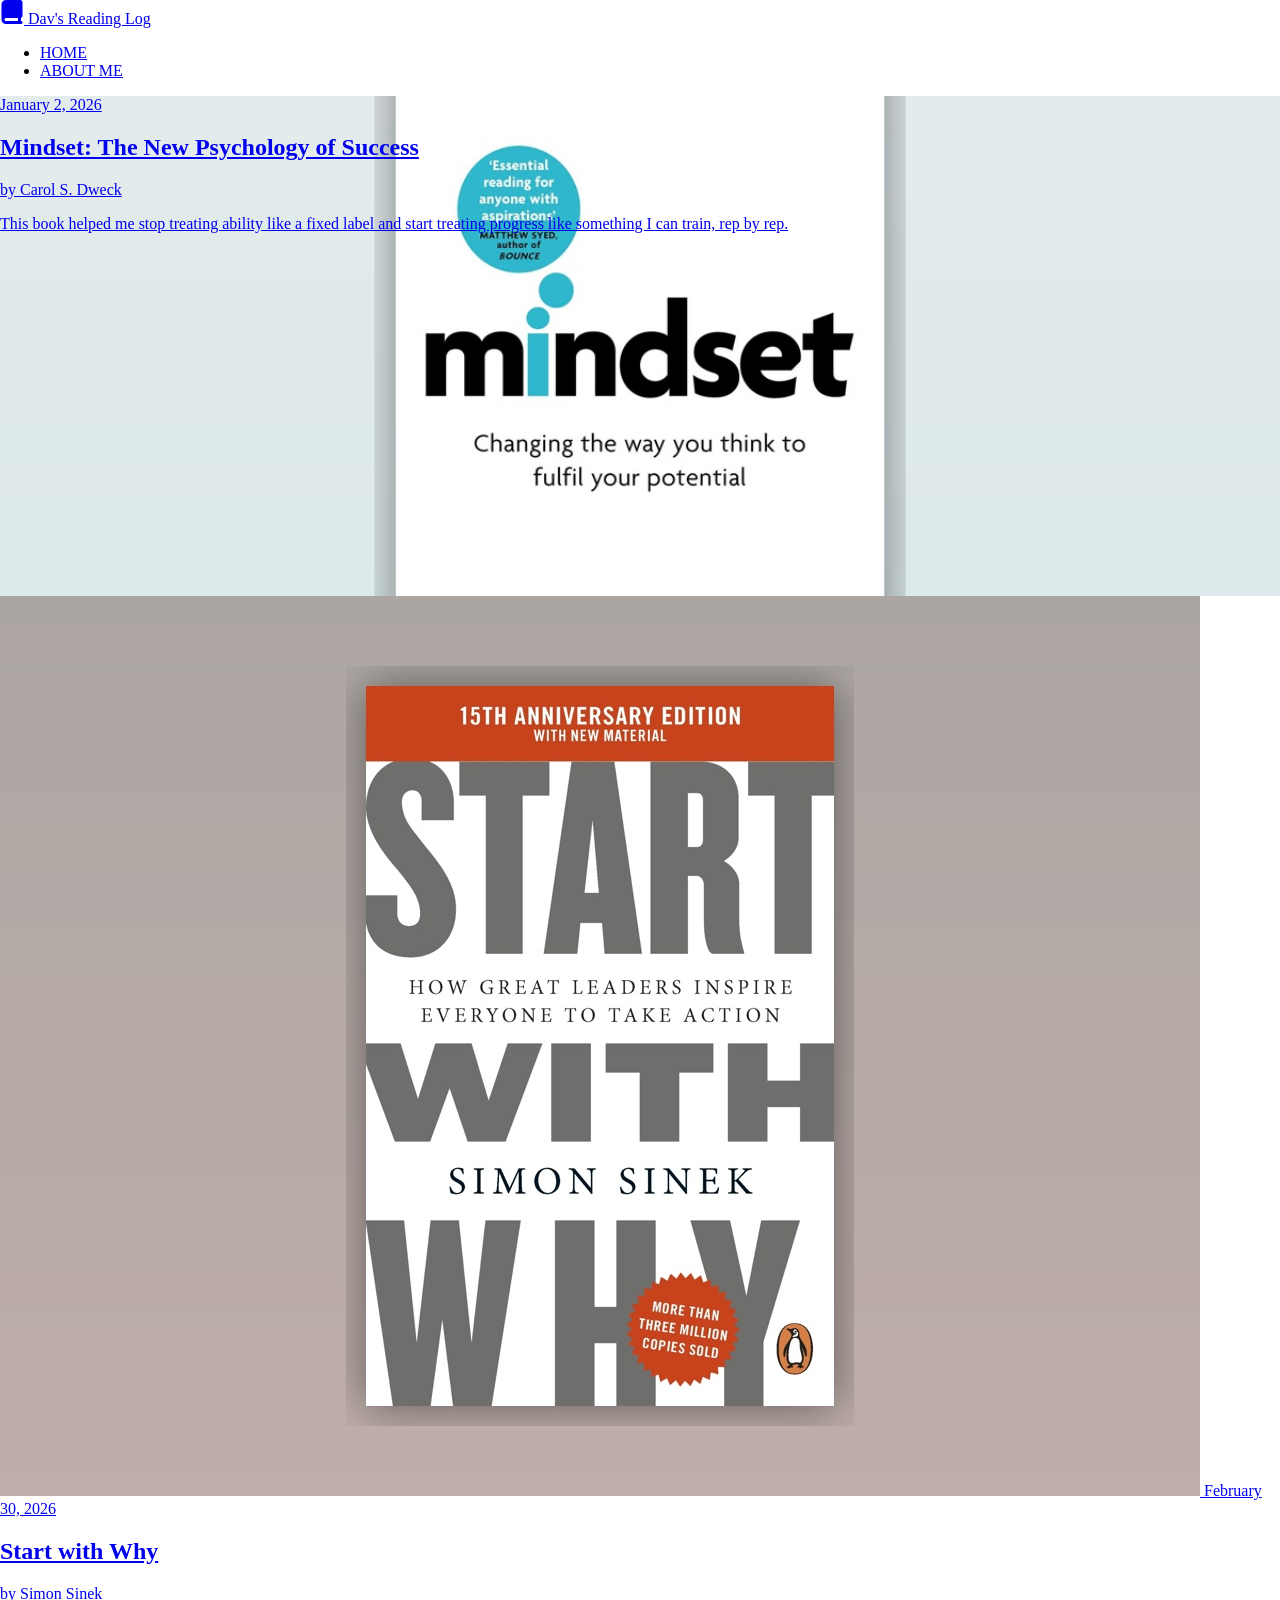
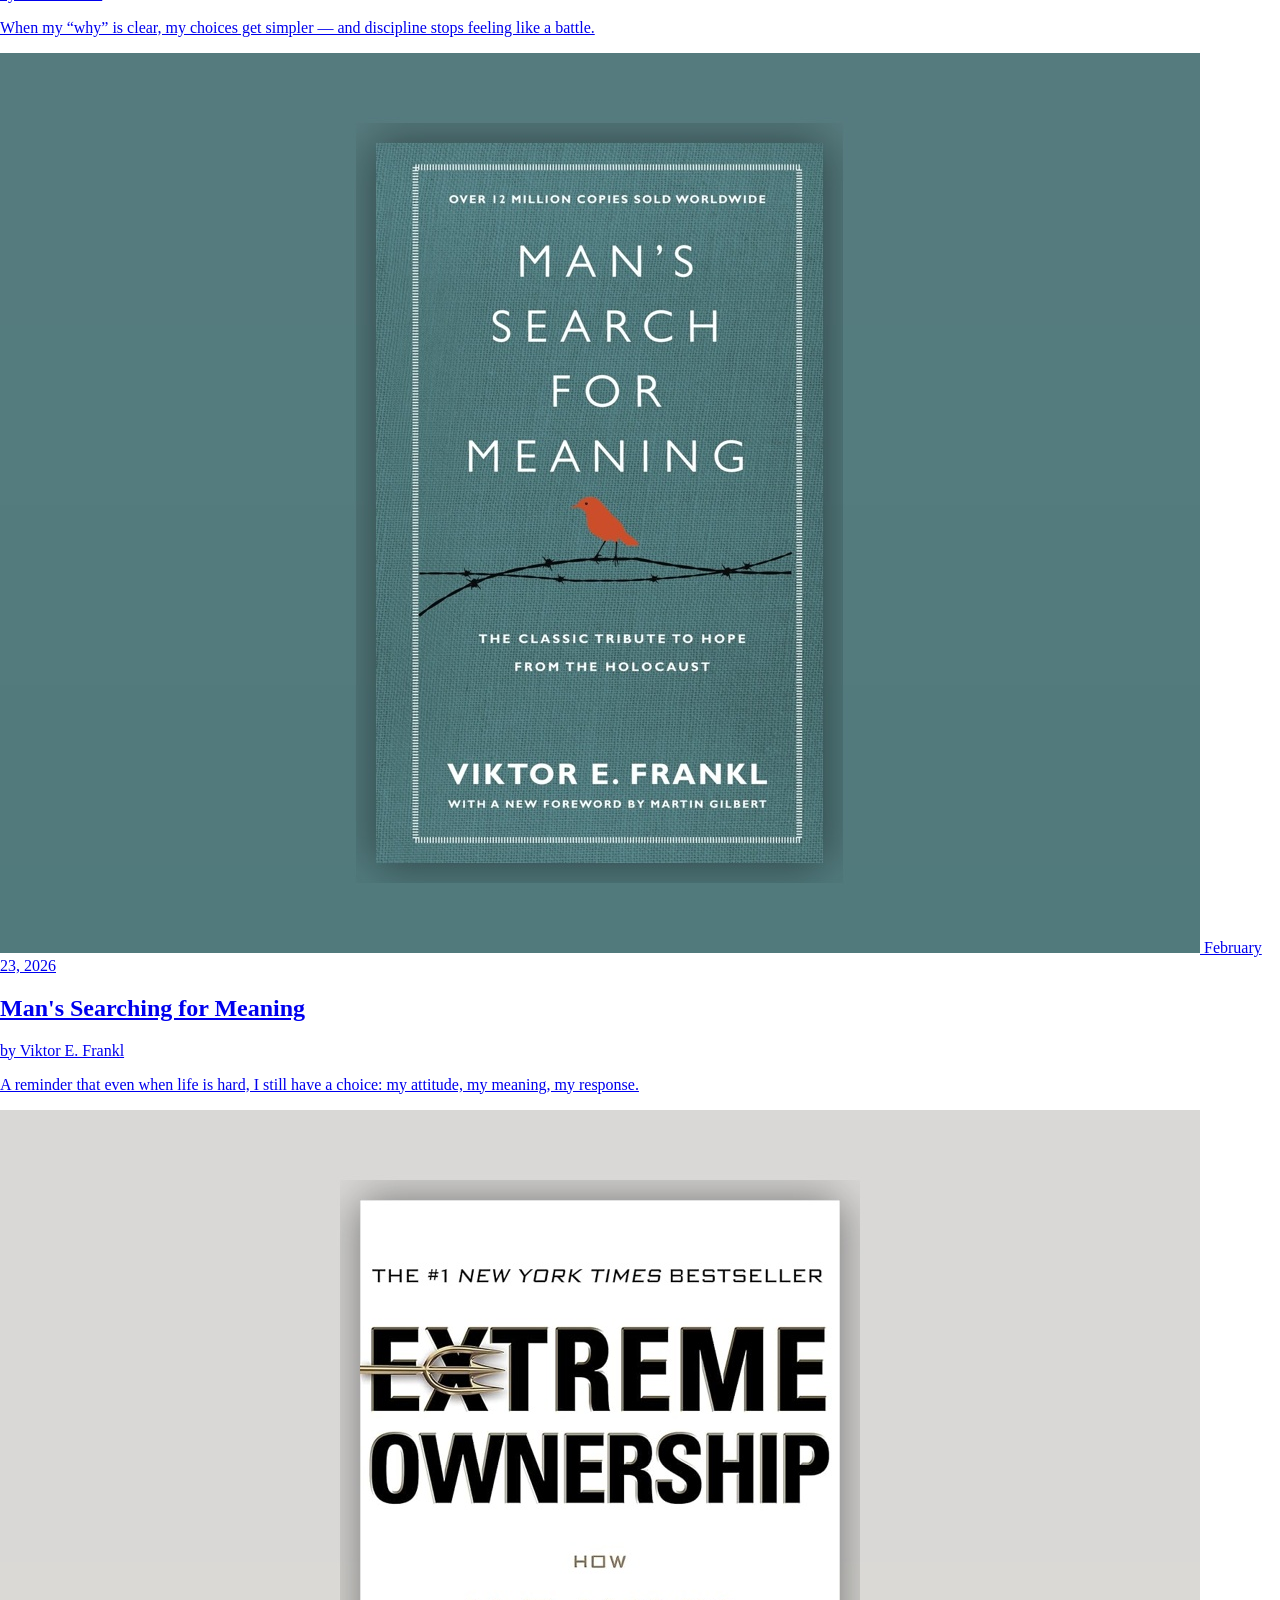
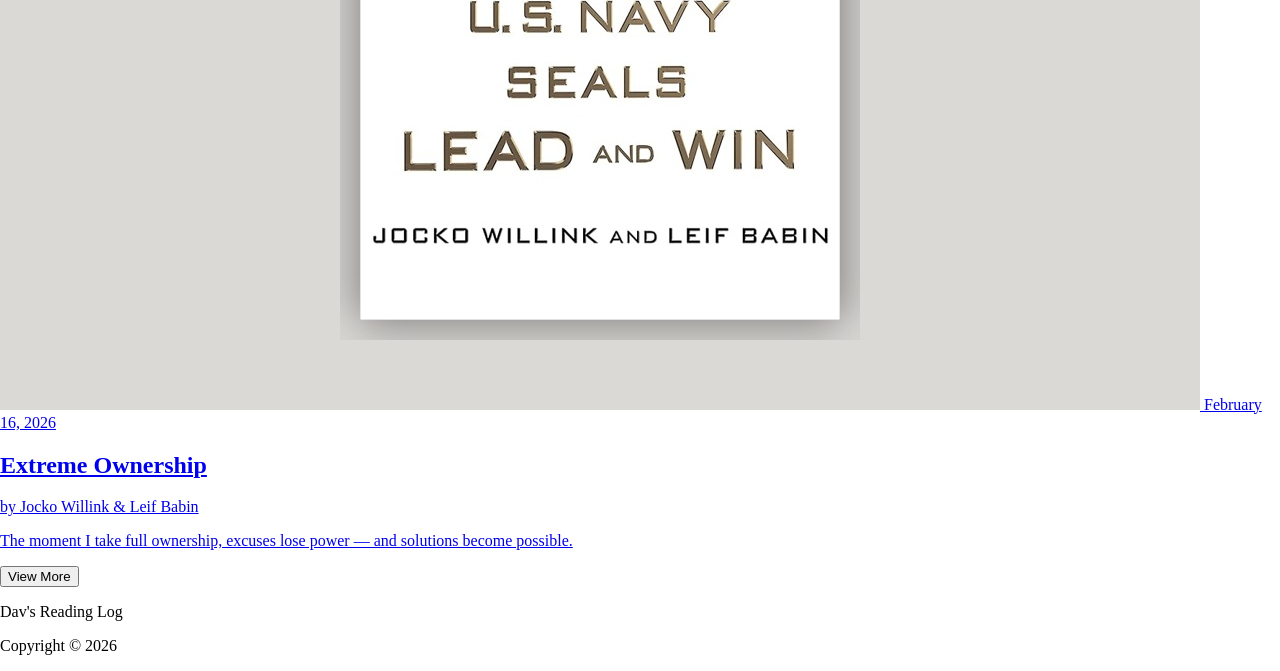
==== index.html @ 86ae37eb "chore: remove unnecessary elements" ====
<!DOCTYPE html>
<html lang="en">

<head>
    <meta charset="UTF-8">
    <meta name="viewport" content="width=device-width, initial-scale=1.0">
    <link rel="stylesheet" href="styles.css">
    <link rel="icon" type="image/svg+xml" href="./assets/book.svg">
    <script type="module" src="main.js" defer></script>

    <title>Dav's Reading Log</title>
</head>

<body>

    <header>
        <div class="container">
            <a href="index.html" class="logo">
                <svg class="logo-icon" xmlns="http://www.w3.org/2000/svg" viewBox="0 0 448 512">
                    <path
                        d="M96 512l320 0c17.7 0 32-14.3 32-32s-14.3-32-32-32l0-66.7c18.6-6.6 32-24.4 32-45.3l0-288c0-26.5-21.5-48-48-48L96 0C43 0 0 43 0 96L0 416c0 53 43 96 96 96zM64 416c0-17.7 14.3-32 32-32l256 0 0 64-256 0c-17.7 0-32-14.3-32-32zM274.1 99.2..." />
                </svg>
                <span>
                    Dav's Reading Log
                </span>
            </a>
            <nav aria-label="Primary">
                <ul>
                    <li><a href="index.html">HOME</a></li>
                    <li><a href="about.html">ABOUT ME</a></li>
                </ul>
            </nav>
        </div>
    </header>

    <main>
        <section id="journal-content-area">
            <article id="featured-post-container">
                
            </article>

            <section class="recent-post-container">
                
            </section>
            
            <button id="view-more-btn">View More</button>
            
        </section>
    </main>

    <footer>
        <p>Dav's Reading Log</p>
        <p>Copyright &copy; 2026</p>
    </footer>

</body>

</html>
---- styles.css ----
html, 
body {
    margin: 0;
    padding: 0;
    box-sizing: border-box;
}

.logo-icon {
  width: 24px;
  height: 24px;
  fill: currentColor;
}

.featured-post-card {
  display: flex;
  flex-direction: column;
  width: 100%;
  height: 500px;
  background-size: cover;
  background-position: center;
  background-repeat: no-repeat;
  
}
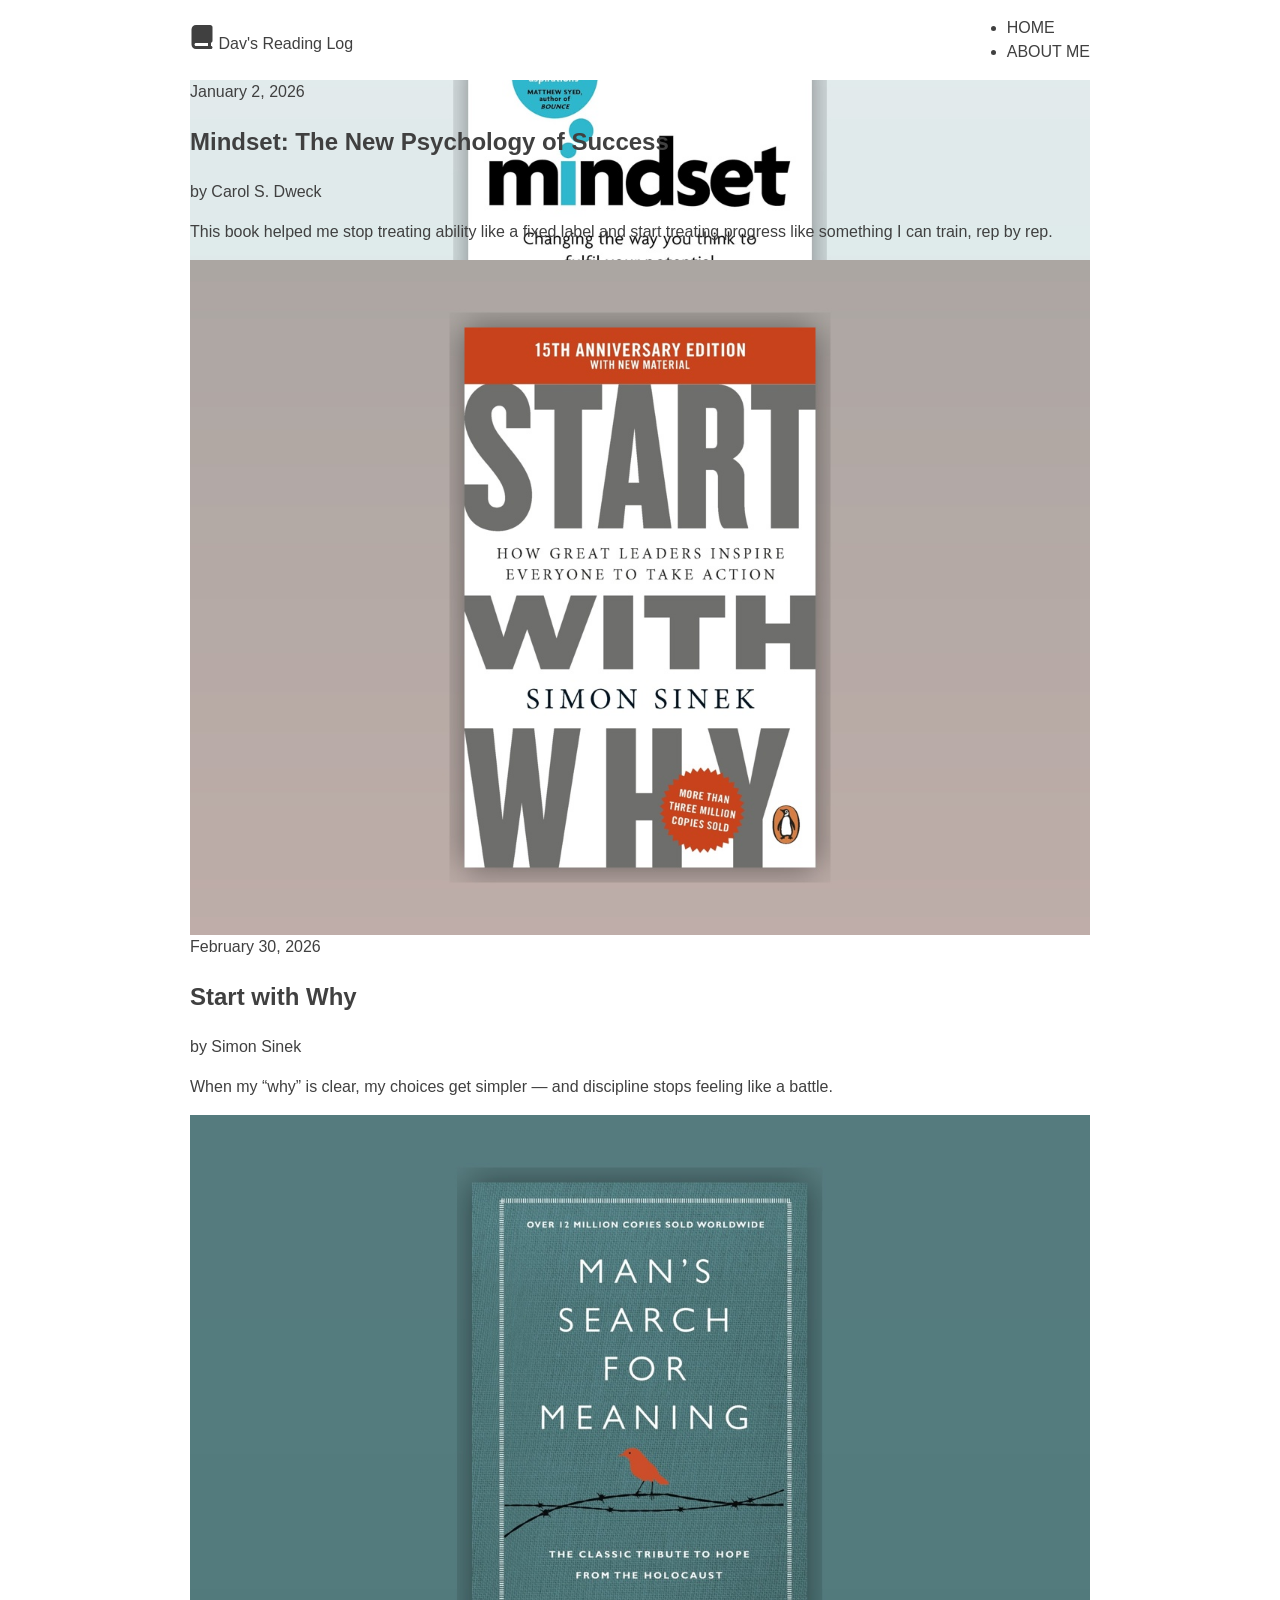
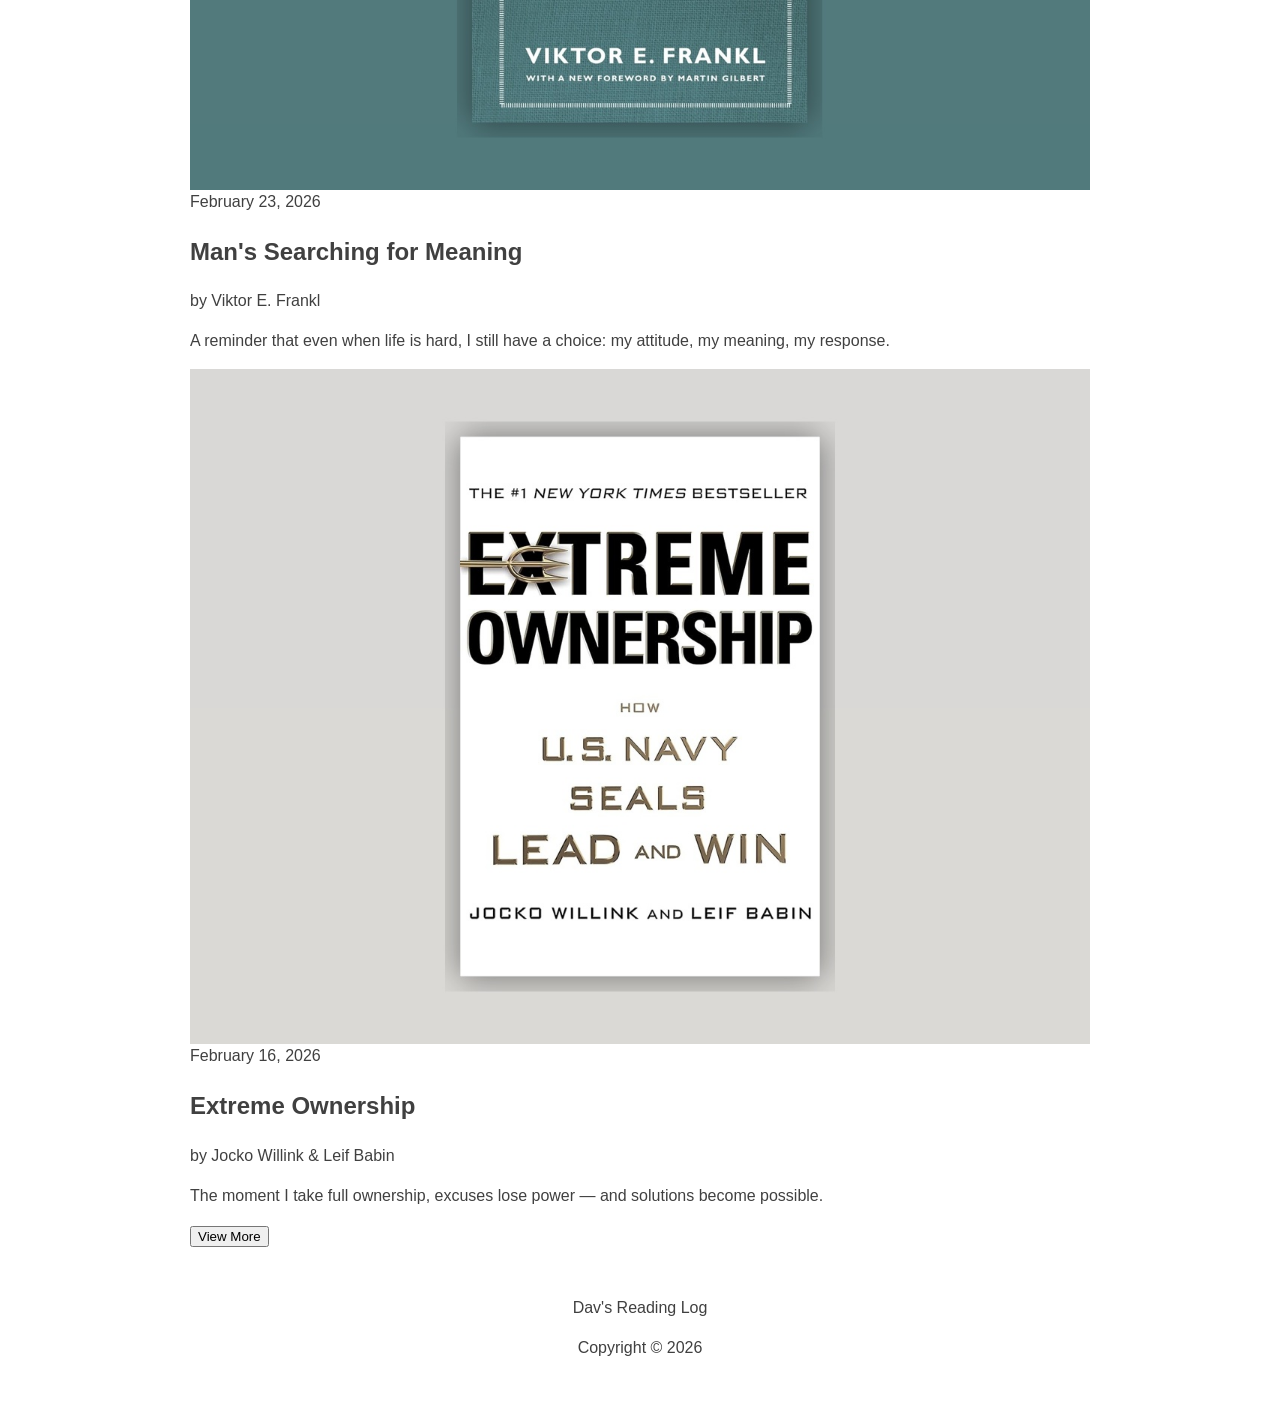
==== commit 276e2631: "style: implement base layout structure" ====
--- a/index.html
+++ b/index.html
@@ -14,7 +14,7 @@
 <body>
 
     <header>
-        <div class="container">
+        <div class="site-header container">
             <a href="index.html" class="logo">
                 <svg class="logo-icon" xmlns="http://www.w3.org/2000/svg" viewBox="0 0 448 512">
                     <path
@@ -34,7 +34,7 @@
     </header>
 
     <main>
-        <section id="journal-content-area">
+        <section id="journal-content-area" class="container">
             <article id="featured-post-container">
                 
             </article>
@@ -48,7 +48,7 @@
         </section>
     </main>
 
-    <footer>
+    <footer class="container">
         <p>Dav's Reading Log</p>
         <p>Copyright &copy; 2026</p>
     </footer>
--- a/styles.css
+++ b/styles.css
@@ -1,9 +1,61 @@
-html, 
+/* ====================
+   Base
+   ==================== */
+*,
+*::before,
+*::after {
+  box-sizing: border-box;
+}
+
 body {
-    margin: 0;
-    padding: 0;
-    box-sizing: border-box;
+  margin: 0;
+  padding: 0;
+  font-family: 'Source Sans Pro', sans-serif;
+  color: #404040;
+  line-height: 1.5;
 }
+
+img {
+  max-width: 100%;
+  display: block;
+}
+
+a {
+  text-decoration: none;
+  color: inherit
+}
+
+/* ====================
+   Layout
+   ==================== */
+
+.container {
+  width: min(100% - 3rem, 900px);
+  margin-inline: auto;
+}
+
+.site-header {
+  display: flex;
+  flex-direction: row;
+  justify-content: space-between;
+  align-items: center;
+}
+
+footer{
+  text-align: center;
+  padding: 2em 0;
+}
+
+
+
+
+
+
+
+
+
+
+
 
 .logo-icon {
   width: 24px;
@@ -14,10 +66,8 @@
 .featured-post-card {
   display: flex;
   flex-direction: column;
-  width: 100%;
-  height: 500px;
   background-size: cover;
   background-position: center;
   background-repeat: no-repeat;
-  
+
 }
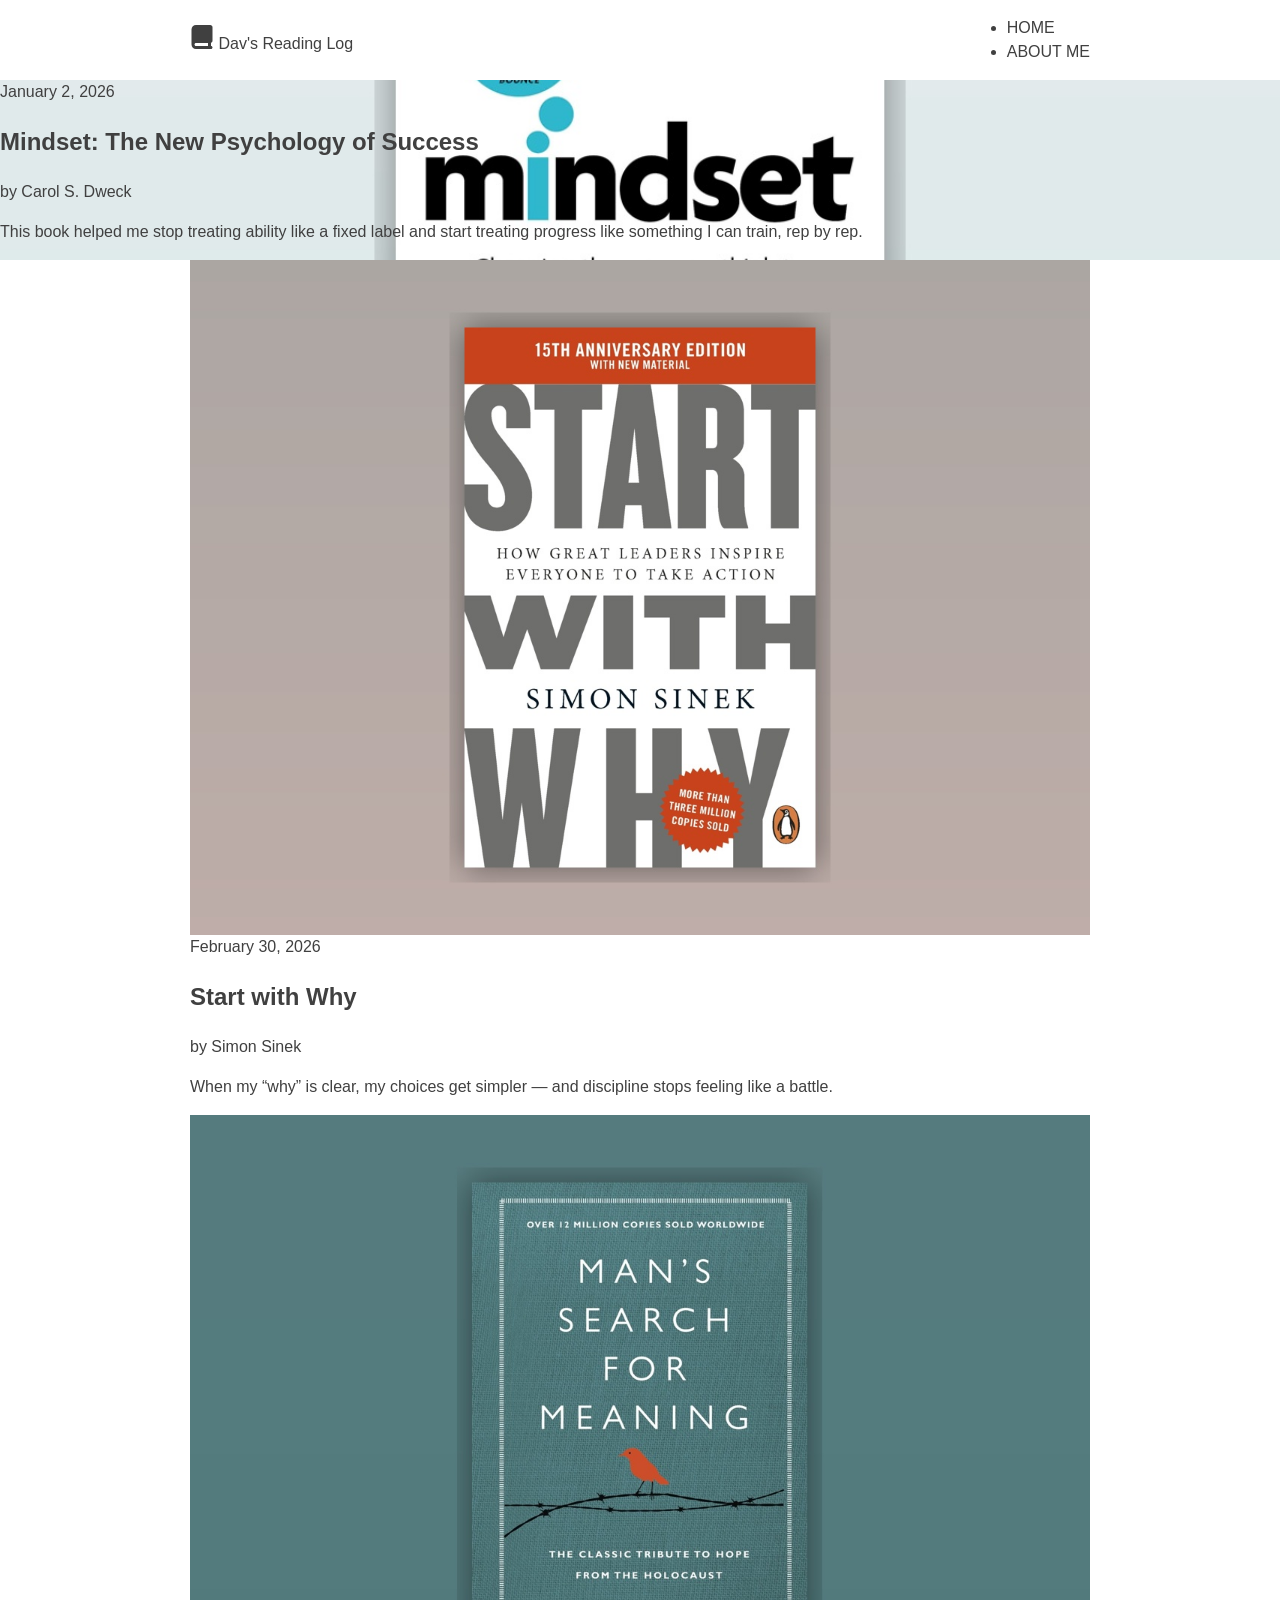
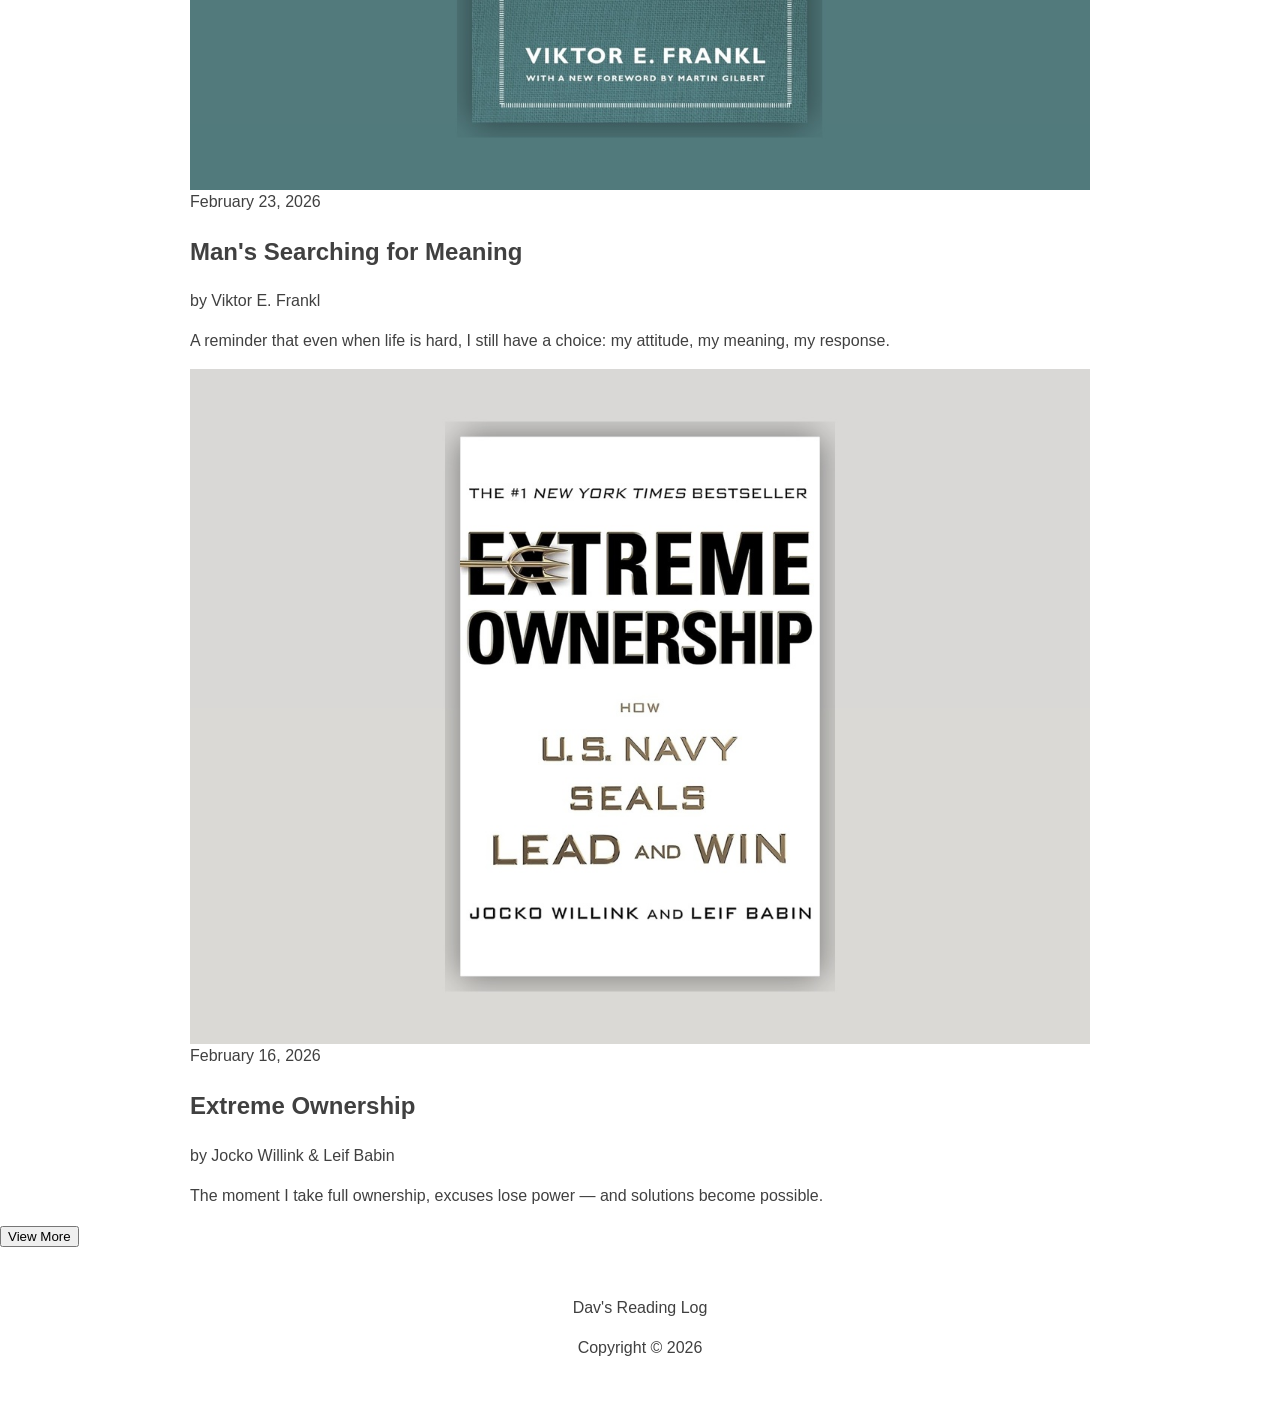
==== commit 55706a5f: "Update index.html" ====
--- a/index.html
+++ b/index.html
@@ -34,12 +34,12 @@
     </header>
 
     <main>
-        <section id="journal-content-area" class="container">
+        <section id="journal-content-area" class="main-section">
             <article id="featured-post-container">
                 
             </article>
 
-            <section class="recent-post-container">
+            <section class="recent-post-container container">
                 
             </section>
             
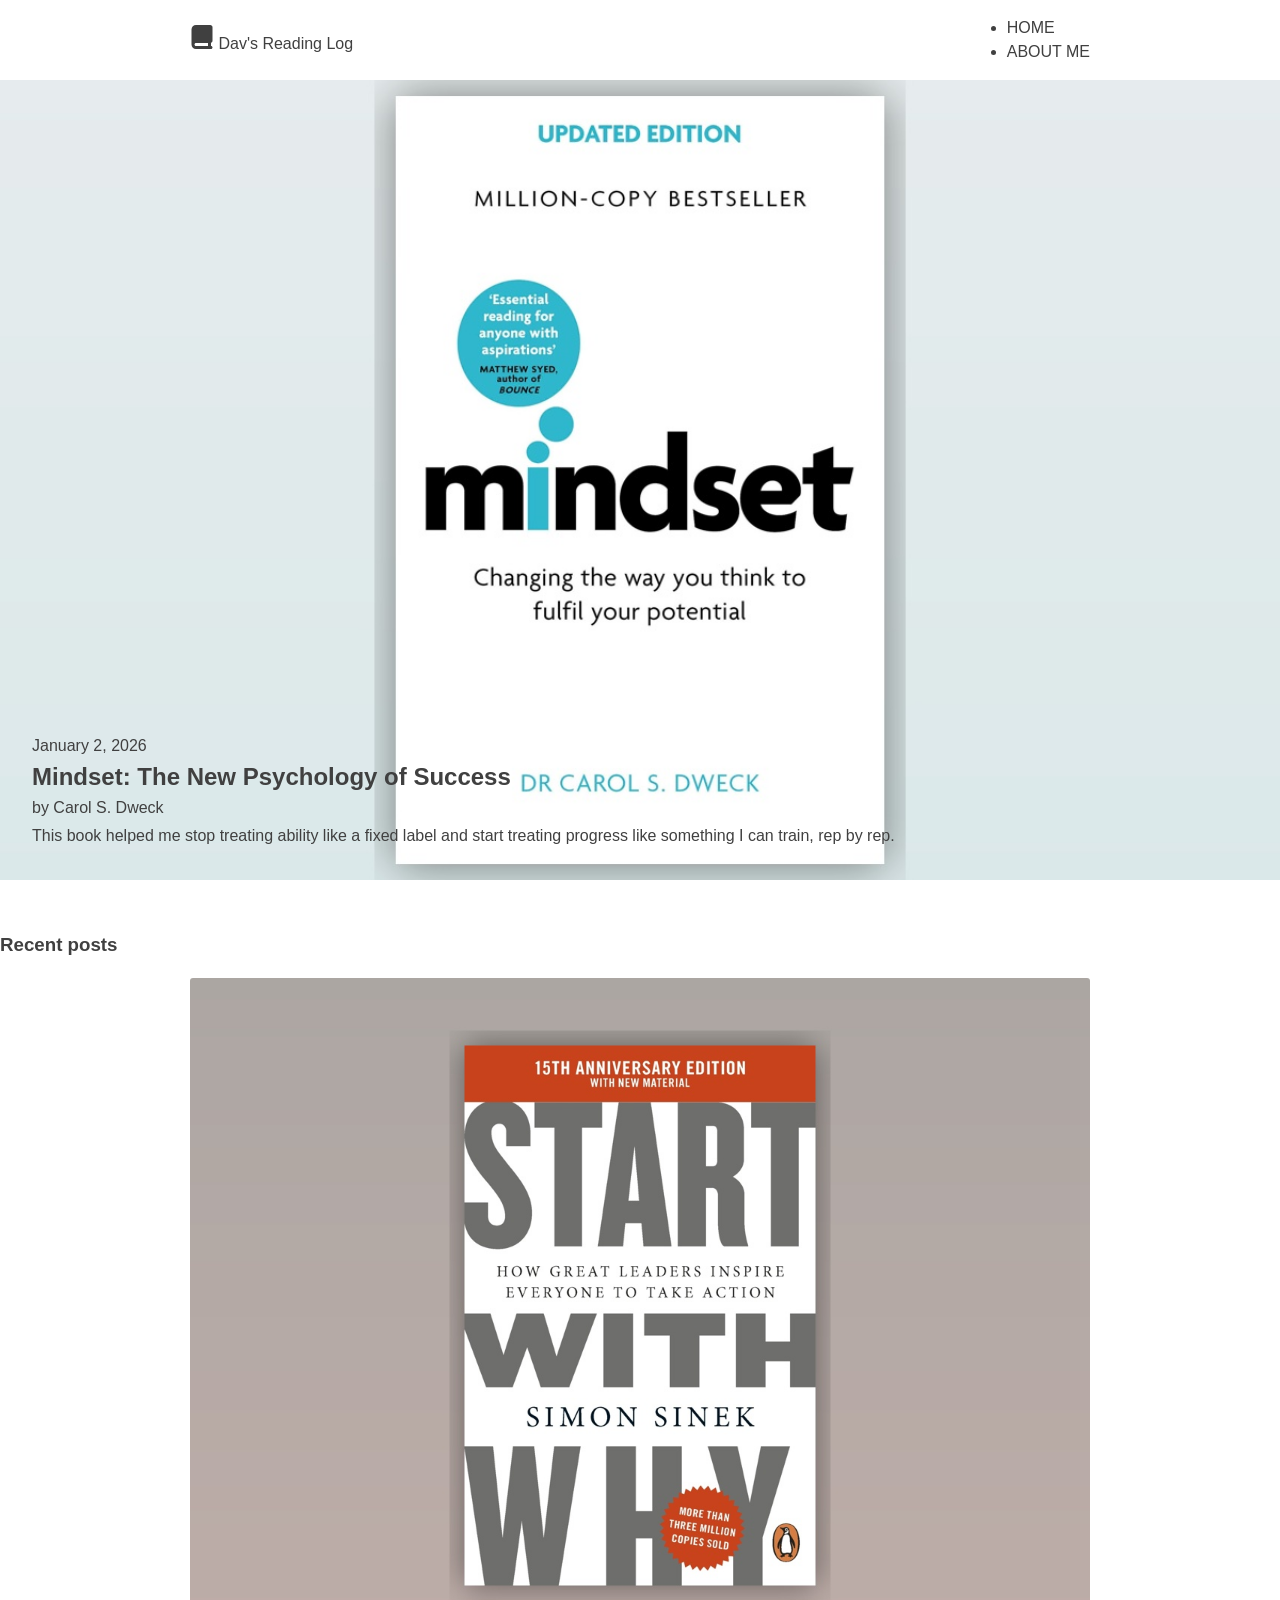
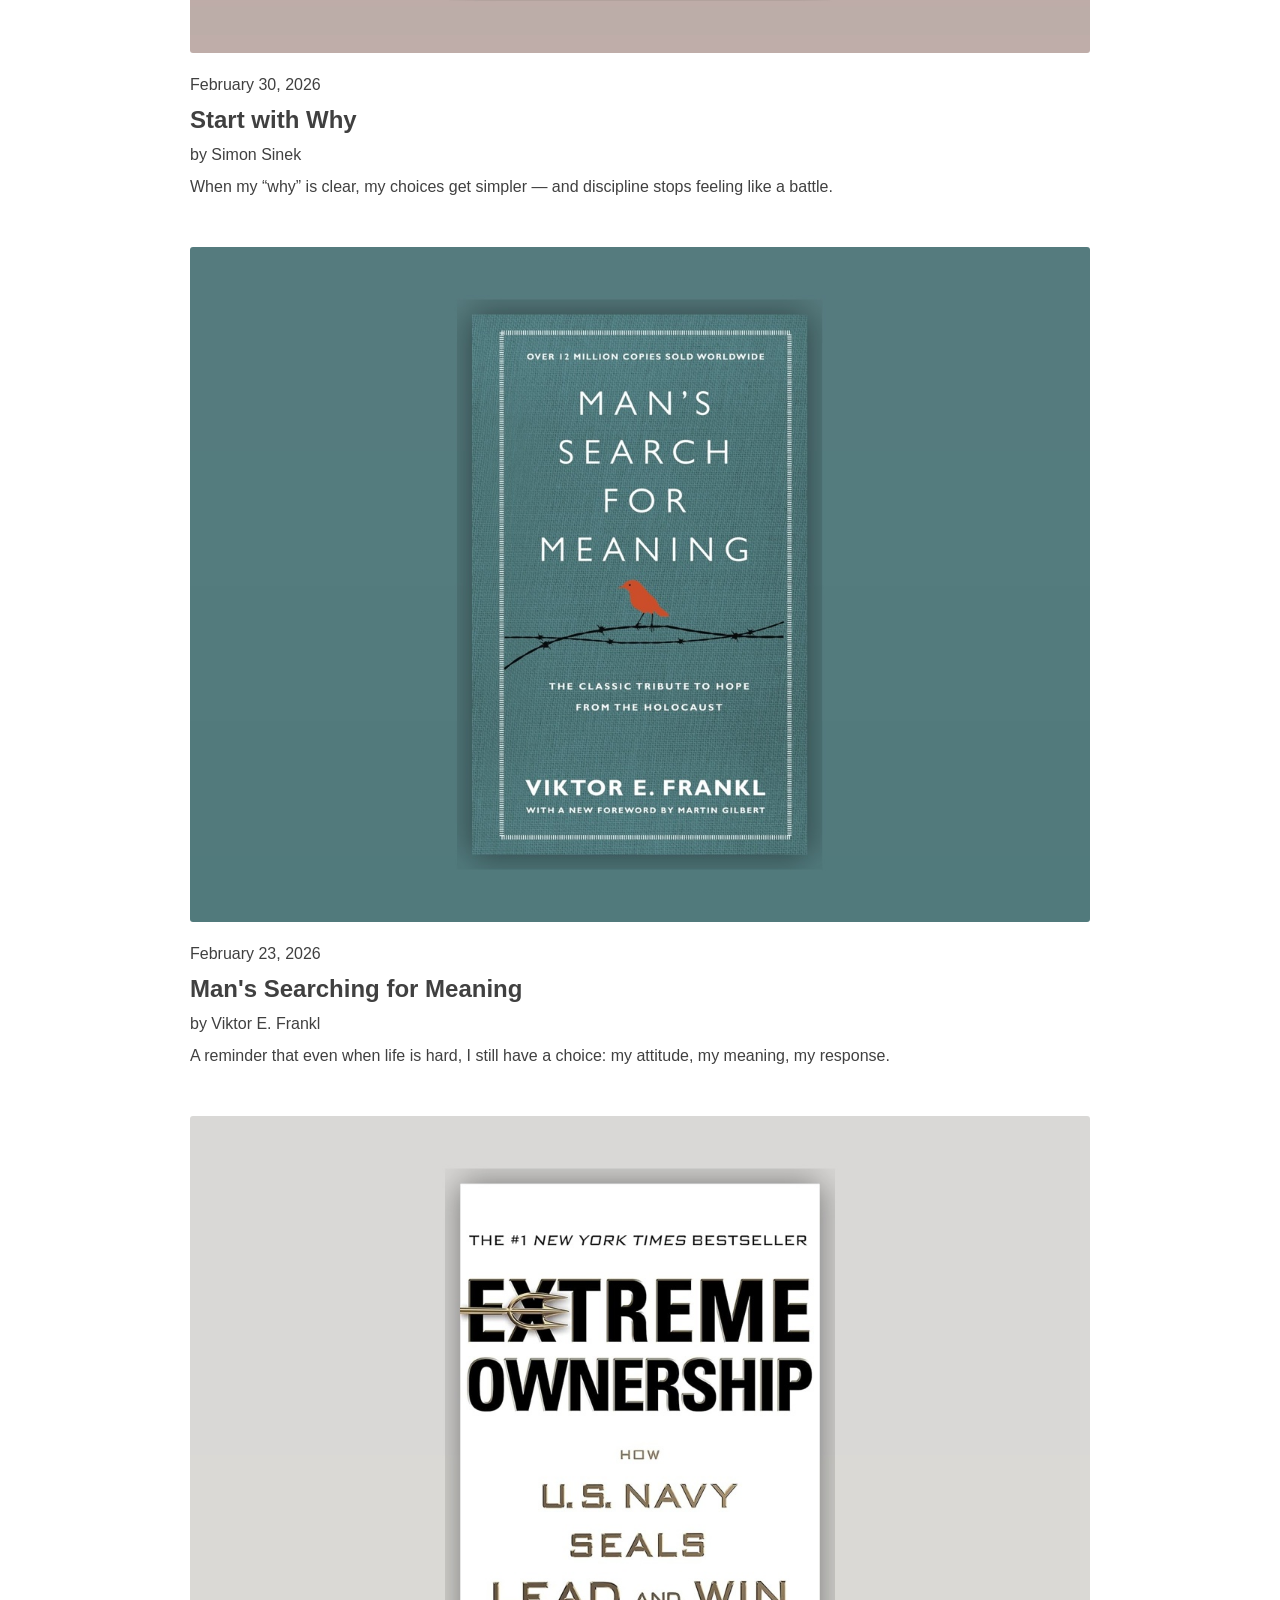
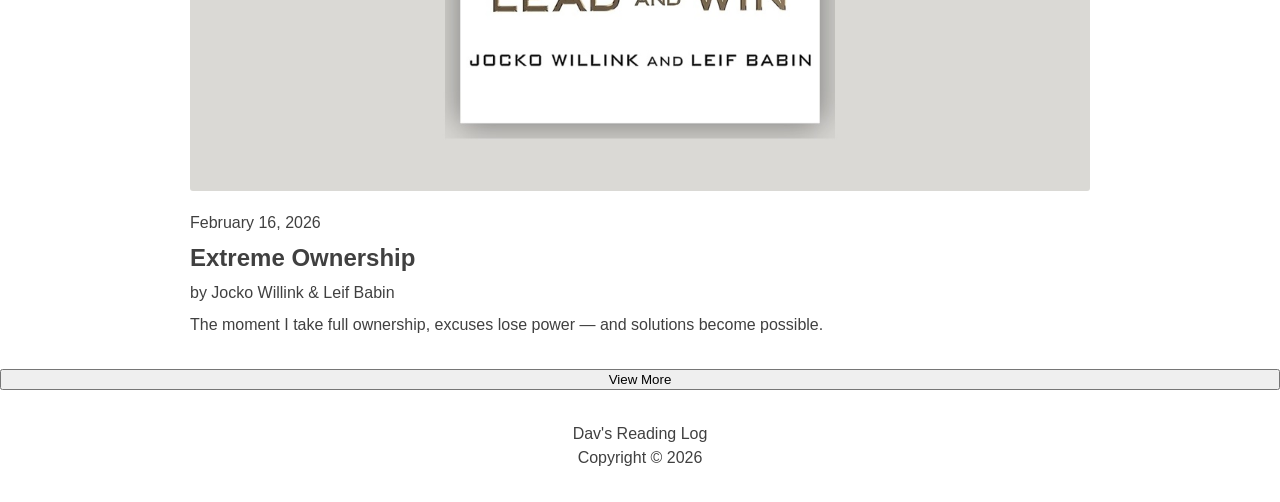
==== commit 23052067: "chore:  add recent posts h3" ====
--- a/index.html
+++ b/index.html
@@ -15,7 +15,7 @@
 
     <header>
         <div class="site-header container">
-            <a href="index.html" class="logo">
+            <a href="index.html" class="logo-container">
                 <svg class="logo-icon" xmlns="http://www.w3.org/2000/svg" viewBox="0 0 448 512">
                     <path
                         d="M96 512l320 0c17.7 0 32-14.3 32-32s-14.3-32-32-32l0-66.7c18.6-6.6 32-24.4 32-45.3l0-288c0-26.5-21.5-48-48-48L96 0C43 0 0 43 0 96L0 416c0 53 43 96 96 96zM64 416c0-17.7 14.3-32 32-32l256 0 0 64-256 0c-17.7 0-32-14.3-32-32zM274.1 99.2..." />
@@ -25,7 +25,7 @@
                 </span>
             </a>
             <nav aria-label="Primary">
-                <ul>
+                <ul class="nav-ul">
                     <li><a href="index.html">HOME</a></li>
                     <li><a href="about.html">ABOUT ME</a></li>
                 </ul>
@@ -39,8 +39,12 @@
                 
             </article>
 
-            <section class="recent-post-container container">
-                
+            <section>
+                <h3 class="recent-post-span">
+                    Recent posts
+                </h3>
+                <div class="recent-post-container container">
+                </div>
             </section>
             
             <button id="view-more-btn">View More</button>
--- a/styles.css
+++ b/styles.css
@@ -18,11 +18,22 @@
 img {
   max-width: 100%;
   display: block;
+  border-radius: 3px;
+  margin-bottom: 0.75em;
 }
+
 
 a {
   text-decoration: none;
   color: inherit
+}
+
+h1, h2, p {
+  margin: 0;
+}
+
+h1, h2 {
+  line-height: 1.25em;
 }
 
 /* ====================
@@ -41,20 +52,55 @@
   align-items: center;
 }
 
+.main-section {
+  display: flex;
+  flex-direction: column;
+  gap: 2rem;
+}
+
 footer{
   text-align: center;
   padding: 2em 0;
 }
 
 
+/* ====================
+   Components
+   ==================== */
 
+.featured-post-card {
+  display: flex;
+  flex-direction: column;
+  justify-content: end;
+  padding-inline: 2em;
+  padding-bottom: 2em;
+  gap: 0.25em;
+  background-size: cover;
+  background-position: center;
+  background-repeat: no-repeat;
+  aspect-ratio: 16 / 10;
+}
 
+.recent-post-container {
+  display: flex;
+  flex-direction: column;
+  gap: 3em;
+}
 
+.recent-post-card {
+  display: flex;
+  flex-direction: column;
+  justify-content: end; 
+  gap: 0.5em;
+}
 
-
-
-
-
+#full-post-container {
+  display: flex;
+  flex-direction: column;
+  margin-top: 2em;
+  gap: 1em;
+  margin-bottom: 2em;
+}
 
 
 .logo-icon {
@@ -63,11 +109,3 @@
   fill: currentColor;
 }
 
-.featured-post-card {
-  display: flex;
-  flex-direction: column;
-  background-size: cover;
-  background-position: center;
-  background-repeat: no-repeat;
-
-}
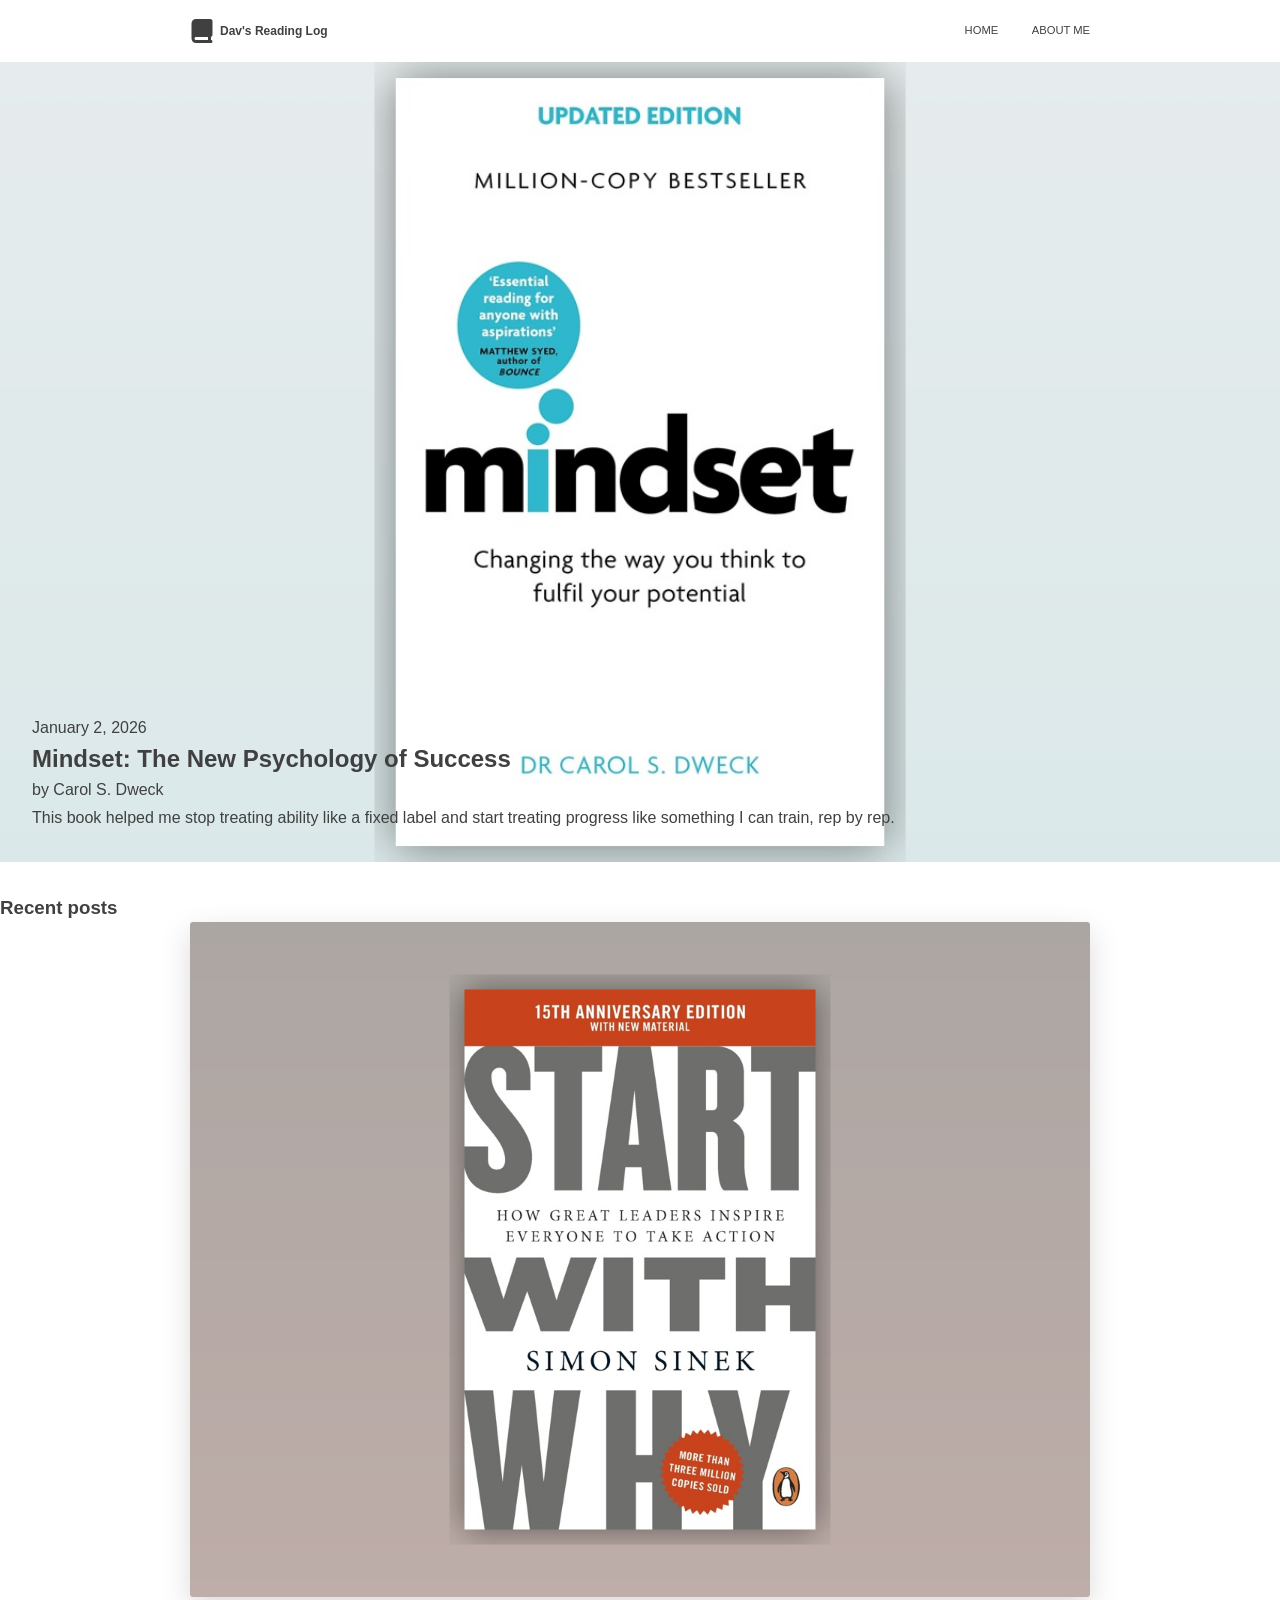
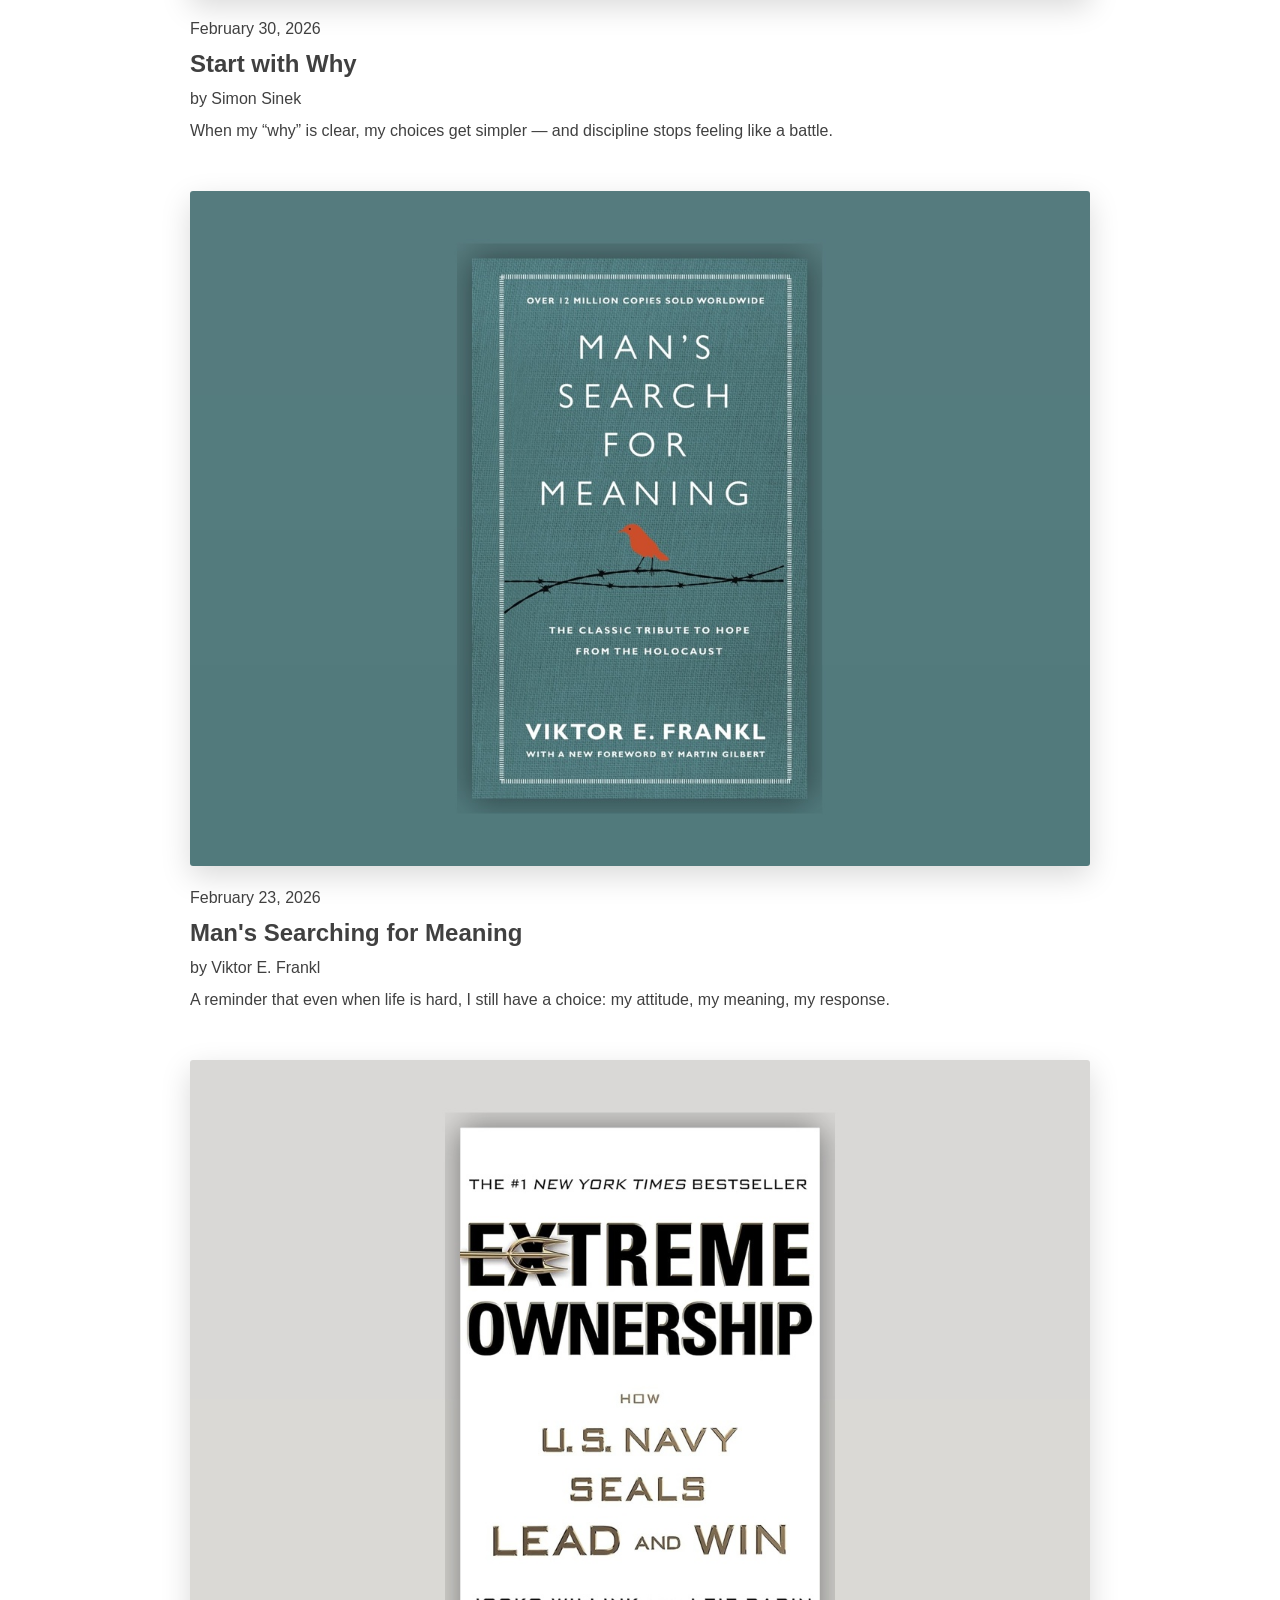
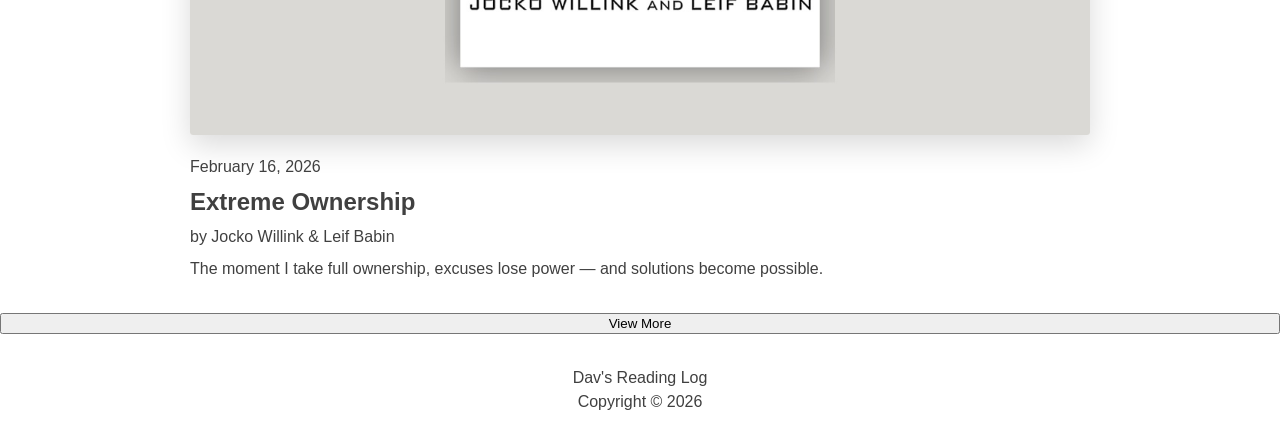
==== commit a63f6fcd: "style: add styles to nav and about me page avatar" ====
--- a/index.html
+++ b/index.html
@@ -52,7 +52,7 @@
         </section>
     </main>
 
-    <footer class="container">
+    <footer>
         <p>Dav's Reading Log</p>
         <p>Copyright &copy; 2026</p>
     </footer>
--- a/styles.css
+++ b/styles.css
@@ -20,6 +20,7 @@
   display: block;
   border-radius: 3px;
   margin-bottom: 0.75em;
+  box-shadow: 0 10px 30px rgba(0,0,0,0.15)
 }
 
 
@@ -28,7 +29,7 @@
   color: inherit
 }
 
-h1, h2, p {
+h1, h2, h3, p {
   margin: 0;
 }
 
@@ -50,6 +51,8 @@
   flex-direction: row;
   justify-content: space-between;
   align-items: center;
+  padding: 1em 0;
+  font-size: 0.70rem
 }
 
 .main-section {
@@ -98,9 +101,32 @@
   display: flex;
   flex-direction: column;
   margin-top: 2em;
+  margin-bottom: 3em;
   gap: 1em;
-  margin-bottom: 2em;
 }
+
+.logo-container {
+  display: flex;
+  align-items: center;
+  gap: 0.5em;
+  font-weight: 800;
+  font-size: 0.75rem;
+}
+
+.nav-ul {
+  list-style: none;
+  display: flex;
+  align-items: center;
+  gap: 3em;
+}
+
+
+
+
+
+
+
+
 
 
 .logo-icon {
@@ -109,3 +135,14 @@
   fill: currentColor;
 }
 
+
+
+
+
+
+.avatar {
+  width: 180px;
+  border-radius: 50%;
+  border: 4px solid white;
+  box-shadow: 0 20px 40px rgba(0,0,0,0.15);
+}
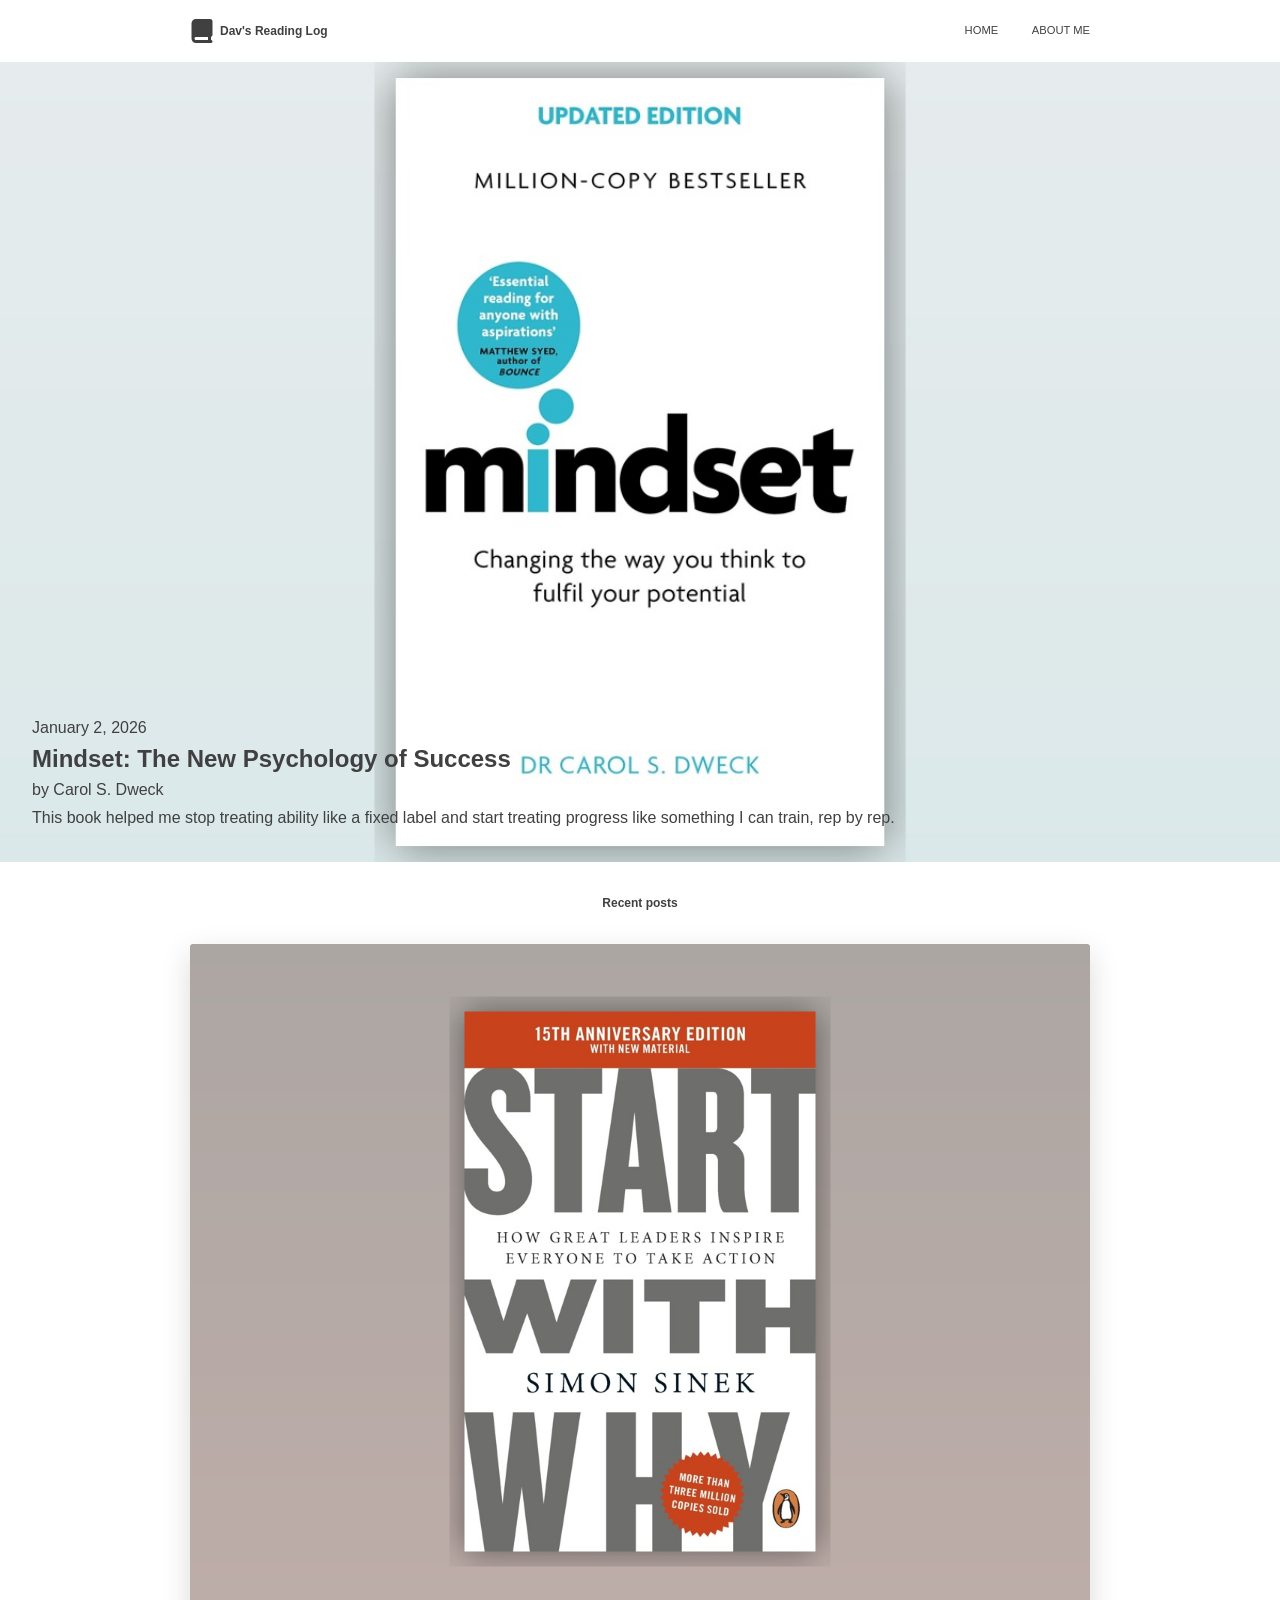
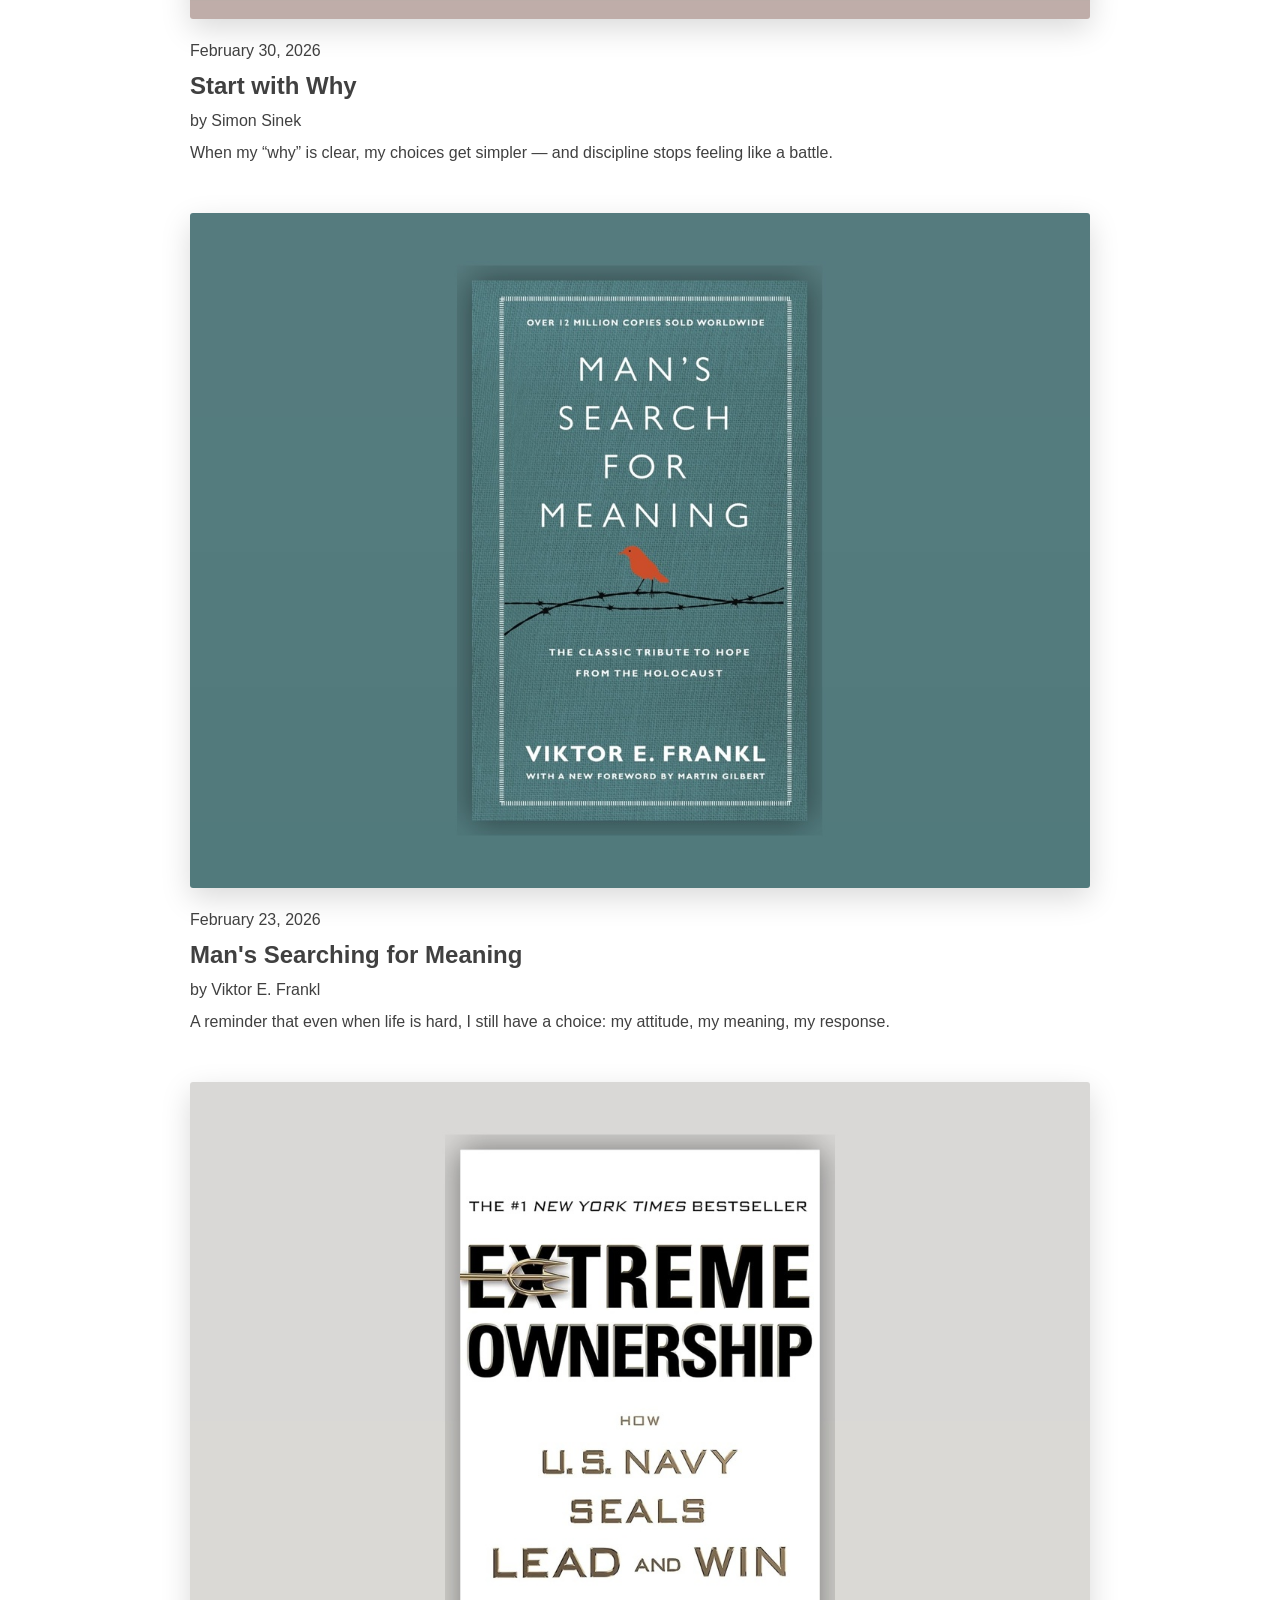
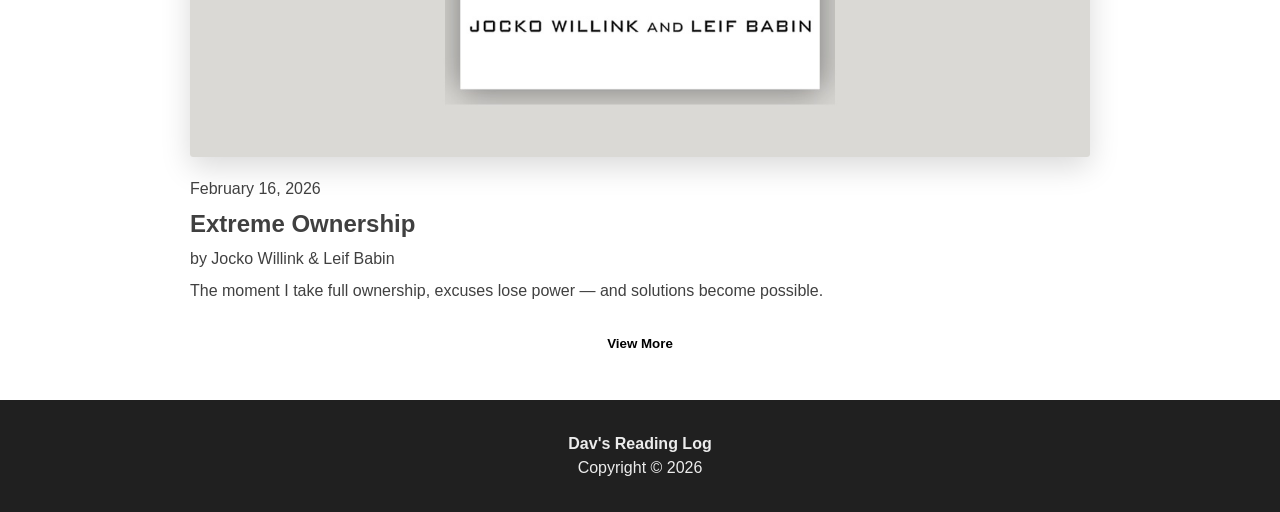
==== commit 8d59cb75: "style: add initial styling for home, post, and about pages" ====
--- a/index.html
+++ b/index.html
@@ -39,21 +39,25 @@
                 
             </article>
 
-            <section>
-                <h3 class="recent-post-span">
+            <section class="recent-post-section">
+                <h3 class="bold">
                     Recent posts
                 </h3>
+
                 <div class="recent-post-container container">
                 </div>
+
+                <button id="view-more-btn" class="view-more-btn bold">
+                    View More
+                </button>
             </section>
             
-            <button id="view-more-btn">View More</button>
             
         </section>
     </main>
 
     <footer>
-        <p>Dav's Reading Log</p>
+        <p class="bold">Dav's Reading Log</p>
         <p>Copyright &copy; 2026</p>
     </footer>
 
--- a/styles.css
+++ b/styles.css
@@ -64,6 +64,8 @@
 footer{
   text-align: center;
   padding: 2em 0;
+  background-color: #202020;
+  color: #ECECEC;
 }
 
 
@@ -84,6 +86,14 @@
   aspect-ratio: 16 / 10;
 }
 
+.recent-post-section {
+  display: flex;
+  flex-direction: column;
+  align-items: center;
+  gap: 2em;
+  margin-bottom: 3em;
+}
+
 .recent-post-container {
   display: flex;
   flex-direction: column;
@@ -94,6 +104,7 @@
   display: flex;
   flex-direction: column;
   justify-content: end; 
+  align-items: flex-start;
   gap: 0.5em;
 }
 
@@ -101,8 +112,15 @@
   display: flex;
   flex-direction: column;
   margin-top: 2em;
-  margin-bottom: 3em;
+  margin-bottom: 1em;
   gap: 1em;
+}
+
+#about-container {
+  display: flex;
+  flex-direction: column;
+  gap: 1em;
+  margin-bottom: 1em;
 }
 
 .logo-container {
@@ -129,6 +147,7 @@
 
 
 
+
 .logo-icon {
   width: 24px;
   height: 24px;
@@ -145,4 +164,32 @@
   border-radius: 50%;
   border: 4px solid white;
   box-shadow: 0 20px 40px rgba(0,0,0,0.15);
+}
+
+.bold {
+  font-weight: 900;
+}
+
+.recent-post-section h3 {
+  font-size: 0.75rem;
+}
+
+.about-intro {
+  display: block;
+  border-left: 4px solid #6366f1;
+  padding-left: 1em;
+  font-size: 1.05rem;
+  line-height: 1.6;
+}
+
+.view-more-btn {
+  border: none;
+  background-color: #ffffff;
+  cursor: pointer;
+  transition: all 0.15s ease;
+}
+
+.view-more-btn:hover {
+  text-decoration: 1px underline #bdbdbd;
+  color: #919191;
 }
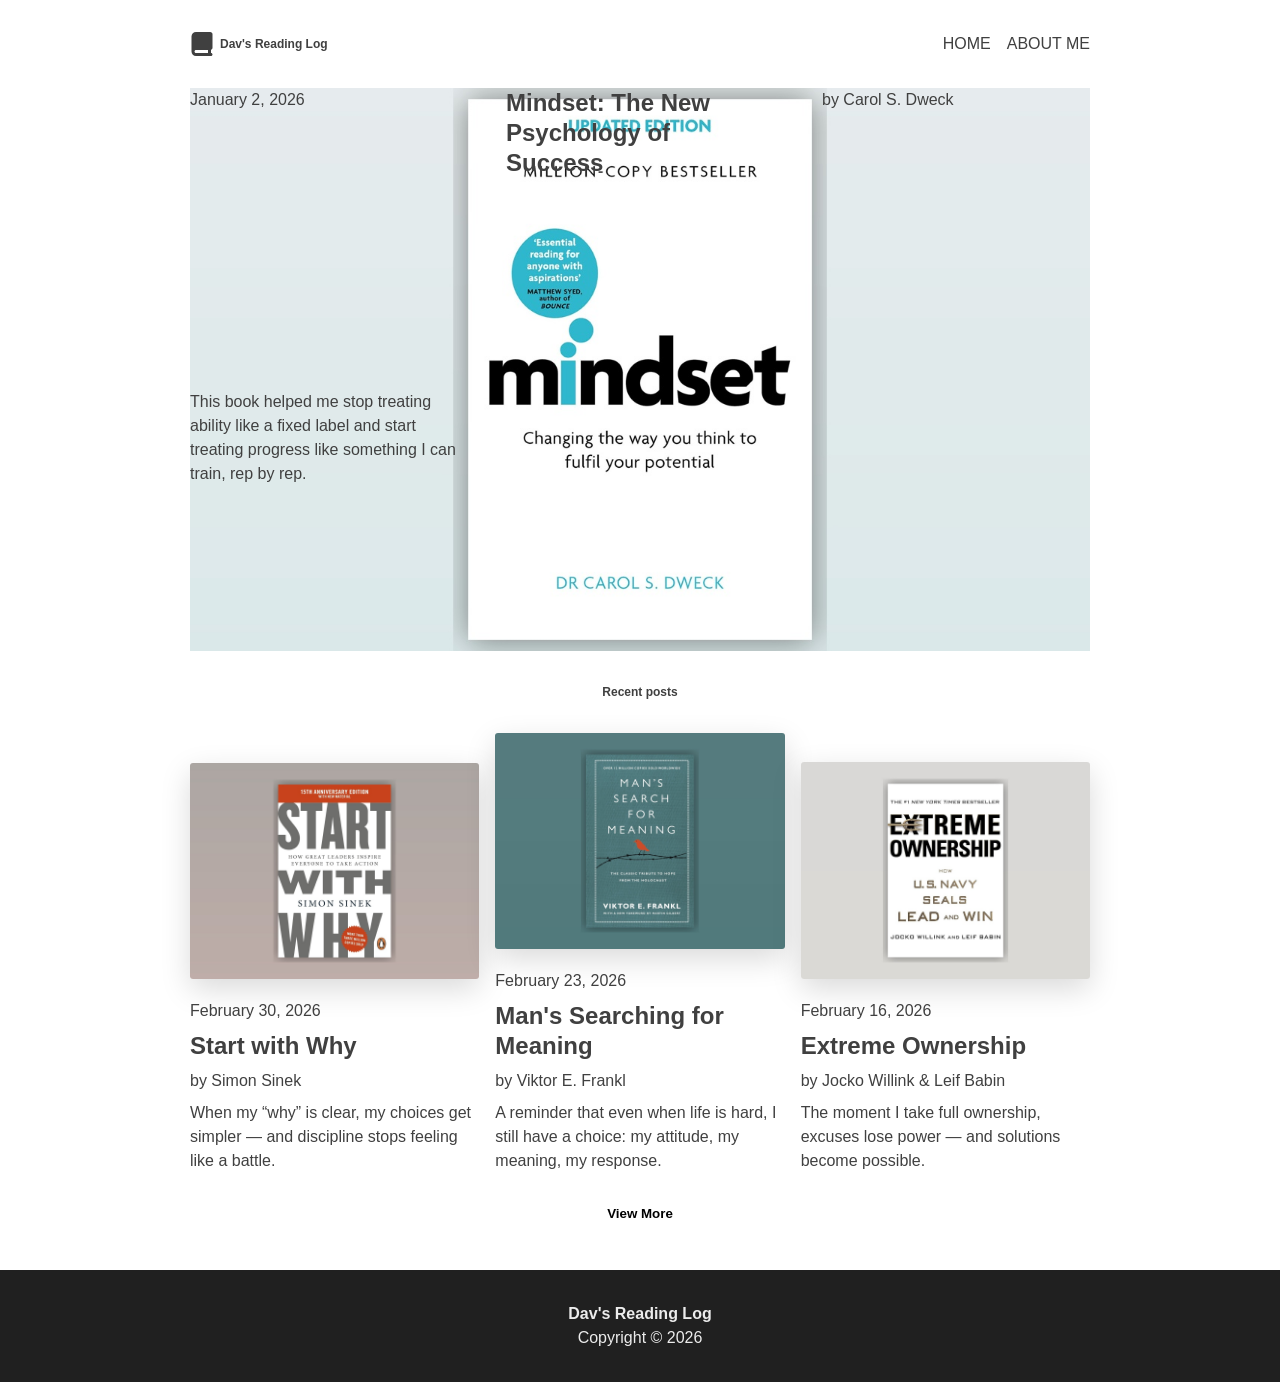
==== commit b1a1d86c: "chore: give feature-post-container the container class" ====
--- a/index.html
+++ b/index.html
@@ -35,7 +35,7 @@
 
     <main>
         <section id="journal-content-area" class="main-section">
-            <article id="featured-post-container">
+            <article id="featured-post-container" class="container">
                 
             </article>
 
@@ -50,9 +50,7 @@
                 <button id="view-more-btn" class="view-more-btn bold">
                     View More
                 </button>
-            </section>
-            
-            
+            </section>  
         </section>
     </main>
 
--- a/styles.css
+++ b/styles.css
@@ -52,7 +52,6 @@
   justify-content: space-between;
   align-items: center;
   padding: 1em 0;
-  font-size: 0.70rem
 }
 
 .main-section {
@@ -77,8 +76,6 @@
   display: flex;
   flex-direction: column;
   justify-content: end;
-  padding-inline: 2em;
-  padding-bottom: 2em;
   gap: 0.25em;
   background-size: cover;
   background-position: center;
@@ -127,15 +124,13 @@
   display: flex;
   align-items: center;
   gap: 0.5em;
-  font-weight: 800;
-  font-size: 0.75rem;
 }
 
 .nav-ul {
   list-style: none;
   display: flex;
   align-items: center;
-  gap: 3em;
+  gap: 1em;
 }
 
 
@@ -164,22 +159,19 @@
   border-radius: 50%;
   border: 4px solid white;
   box-shadow: 0 20px 40px rgba(0,0,0,0.15);
-}
-
-.bold {
-  font-weight: 900;
-}
-
-.recent-post-section h3 {
-  font-size: 0.75rem;
+  grid-area: avat;
+}
+
+.about-heading{
+  grid-area: head;
 }
 
 .about-intro {
   display: block;
   border-left: 4px solid #6366f1;
   padding-left: 1em;
-  font-size: 1.05rem;
   line-height: 1.6;
+  grid-area: intr;
 }
 
 .view-more-btn {
@@ -192,4 +184,92 @@
 .view-more-btn:hover {
   text-decoration: 1px underline #bdbdbd;
   color: #919191;
+}
+
+
+/* ====================
+   Typography
+   ==================== */
+
+.bold {
+  font-weight: 900;
+}
+
+.logo-container {
+  font-weight: 800;
+  font-size: 0.75rem;
+}
+
+.recent-post-section h3 {
+  font-size: 0.75rem;
+}
+
+.about-intro {
+  font-size: 1.05rem;
+}
+
+
+/* ====================
+   Media Queries
+   ==================== */
+
+
+@media(min-width: 480px) {
+  .recent-post-container {
+    display: grid;
+    gap: 1em;
+    grid-template-columns: repeat(2, 1fr);
+  }
+
+  .about-div {
+    display: grid;
+    gap: 1em;
+    grid-template-columns: repeat(3, 1fr);
+    grid-template-areas: 
+        "avat head head"
+        "intr intr intr";
+  }
+
+  .avatar {
+    width: min(100% - 1em, 250px);
+  }
+}
+
+@media(min-width: 550px) {
+  .featured-post-card{
+    max-width: 90vw; 
+    margin-inline: auto;
+    display: grid;
+    gap: 3em;
+    grid-template-columns: repeat(3, 1fr);
+    grid-template-areas: 
+        "fdiv fimg fimg"
+        "fdiv fimg fimg";
+  }
+}
+
+@media(min-width: 700px) {
+  .recent-post-container {
+    display: grid;
+    gap: 1em;
+    grid-template-columns: repeat(3, 1fr);
+  }
+  
+  .about-div {
+    display: grid;
+    gap: 1em;
+    grid-template-columns: repeat(5, 1fr);
+    grid-template-areas: 
+        "avat avat head head head"
+        "avat avat intr intr intr";
+  }
+}
+
+
+.featured-info-div{
+  grid-area: fdiv;
+}
+
+.featured-img {
+  grid-area: fimg;
 }
